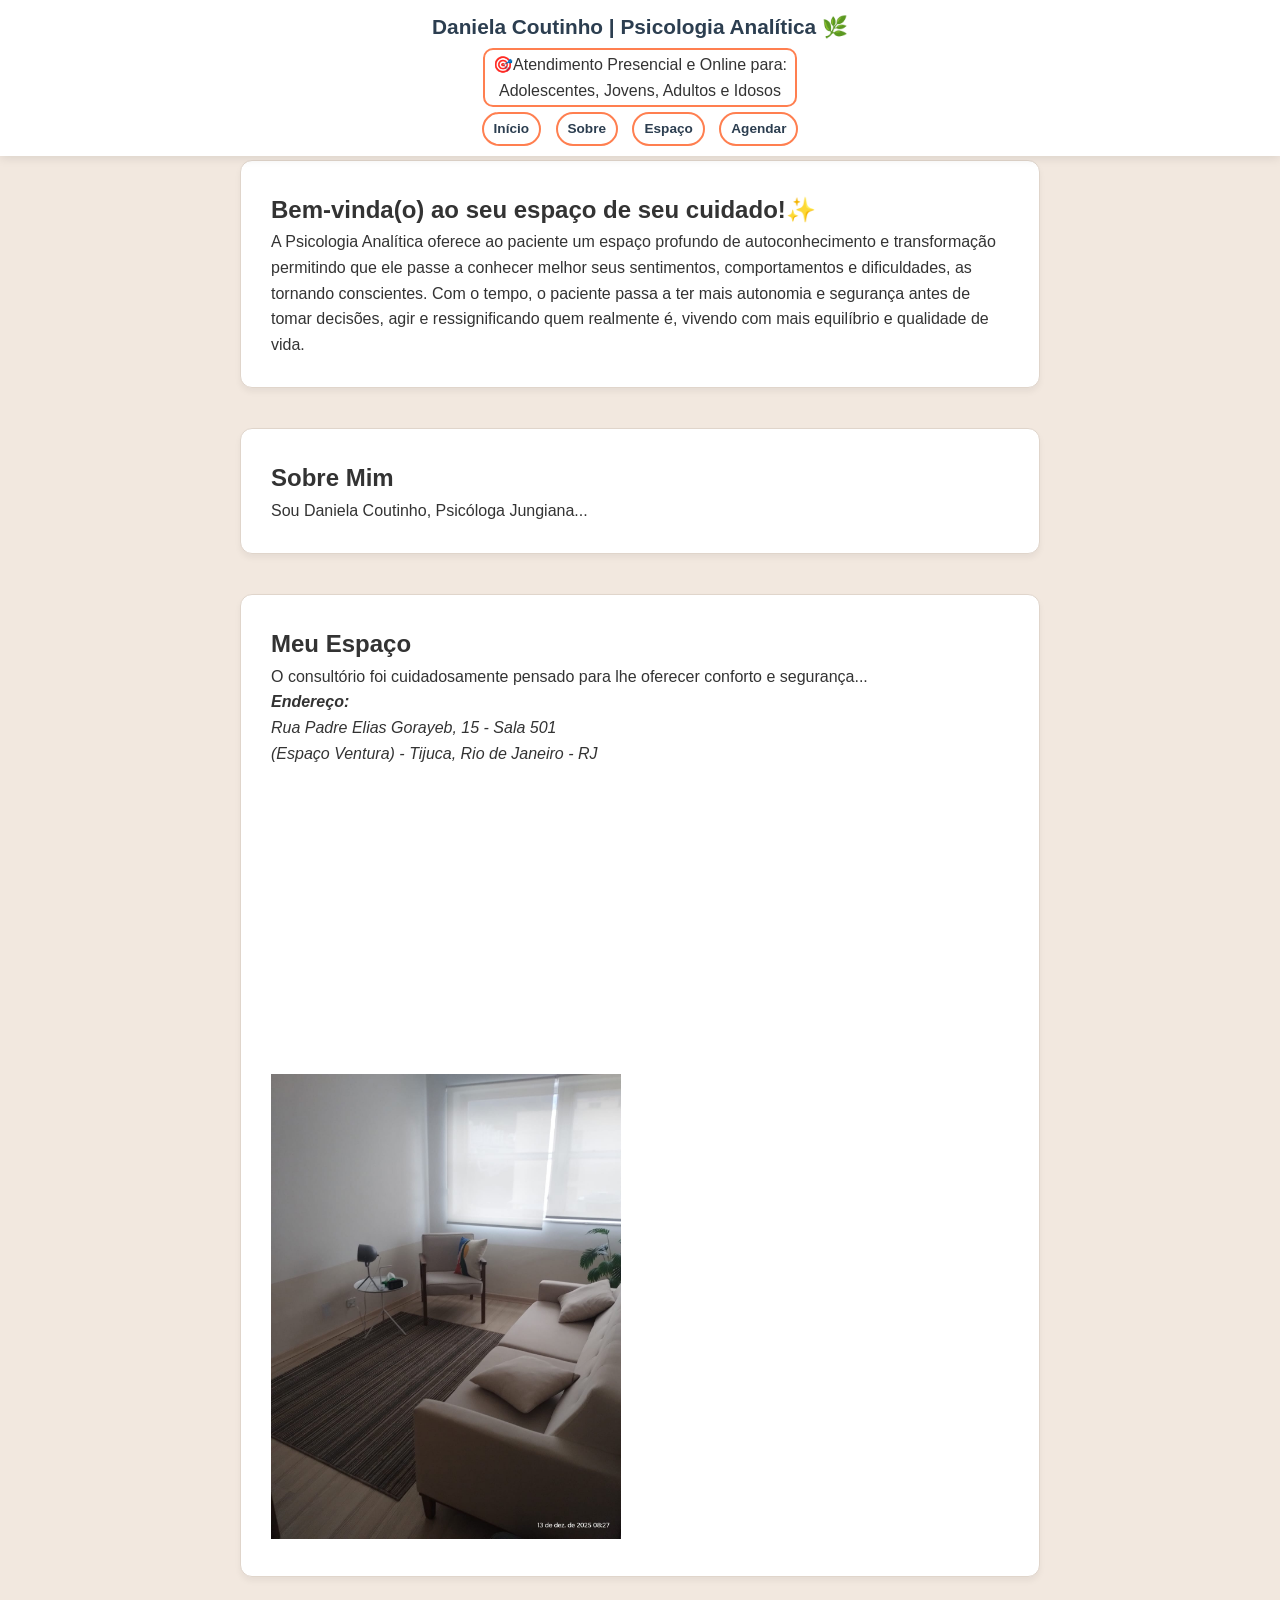
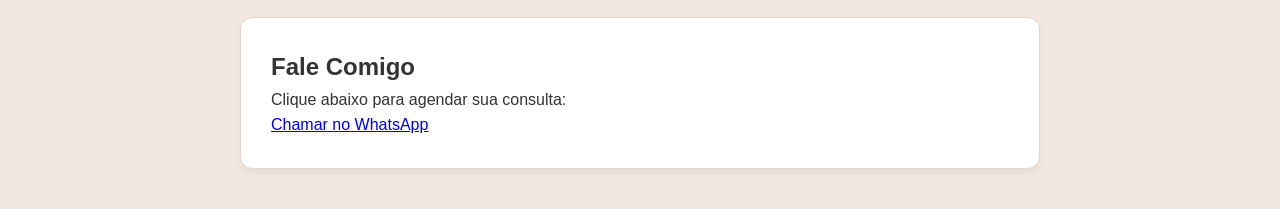
==== Dani Site/index.html @ 485dd85a "Add files via upload" ====
<!DOCTYPE html>
<html lang="pt-br">
<head>
    <meta charset="UTF-8">
    <meta name="viewport" content="width=device-width, initial-scale=1.0">
    <title>Daniela Coutinho - Psicóloga🧠</title>
    <link rel="stylesheet" href="style.css">
</head>

<body>

    <header>
        <h1>Daniela Coutinho | Psicologia Analítica 🌿</h1>
        <p><span style="border: 2px solid #ff7f50; padding: 2px 8px; border-radius: 10px; display: inline-block;">
       🎯Atendimento Presencial e Online para:<br>
         Adolescentes, Jovens, Adultos e Idosos</span></p>
        <nav>
            <a href="#inicio">Início</a>  
            <a href="#sobre">Sobre</a>  
            <a href="#consultorio">Espaço</a> 
            <a href="#contato">Agendar</a>
        </nav>
    </header>

    <main> 
        <section id="inicio">
            <h2>Bem-vinda(o) ao seu espaço de seu cuidado!✨</h2>
            <p>A Psicologia Analítica oferece ao paciente um espaço profundo de autoconhecimento e transformação
                permitindo que ele passe a conhecer melhor seus sentimentos, comportamentos e dificuldades, as tornando
                conscientes. Com o tempo, o paciente passa a ter mais autonomia e segurança antes de tomar decisões, agir
                e ressignificando quem realmente é, vivendo com mais equilíbrio e qualidade de vida. 
                
            </p>
        </section>

        <section id="sobre">
            <h2>Sobre Mim</h2>
            <p>Sou Daniela Coutinho, Psicóloga Jungiana...</p>
        </section>

        <section id="consultorio">
            <h2>Meu Espaço</h2>
            <p>O consultório foi cuidadosamente pensado para lhe oferecer conforto e segurança...</p>
            
            <address>
                <strong>Endereço:</strong><br>
                Rua Padre Elias Gorayeb, 15 - Sala 501<br>
                (Espaço Ventura) - Tijuca, Rio de Janeiro - RJ
            </address> <iframe src="https://www.google.com/maps/embed?pb=!1m18!1m12!1m3!1d3674.198358249442!2d-43.23512392379895!3d-22.92451363849929!2m3!1f0!2f0!3f0!3m2!1i1024!2i768!4f13.1!3m3!1m2!1s0x997e5df00f353b%3A0xe5f86e379412198d!2sR.%20Padre%20Elias%20Gorayeb%2C%2015%20-%20Tijuca%2C%20Rio%20de%20Janeiro%20-%20RJ%2C%2020520-140!5e0!3m2!1spt-BR!2sbr!4v1711220000000!5m2!1spt-BR!2sbr" width="100%" height="300" style="border:0;" allowfullscreen="" loading="lazy" referrerpolicy="no-referrer-when-downgrade"></iframe>
            
            <img src="consultorio 1.jpg" width="350" alt="Consultório">
        </section>

        <section id="contato">
            <h2>Fale Comigo</h2>
            <p>Clique abaixo para agendar sua consulta:</p>
            <a href="https://wa.me/5521995512802" target="_blank">Chamar no WhatsApp</a>
        </section>
    </main> 
</body>
</html>
---- Dani Site/style.css ----
* {
    margin: 0;
    padding: 0;
    box-sizing: border-box;
}

body {
    font-family: Arial, sans-serif;
    line-height: 1.6;
    color: #333333;
    background-color: #f2e8df;
    padding-top: 160px; 
}

header {
    position: fixed;
    top: 0;
    left: 0;
    width: 100%;
    z-index: 1000;
    background-color: #ffffff;
    text-align: center;
    padding: 10px 20px;
    box-shadow: 0 2px 10px rgba(0,0,0,0.1);
}

header h1 {
    color: #2c3e50;
    font-size: 1.3rem;
    margin-bottom: 5px;
}

nav {
    margin-top: 5px;
}

nav a {
    text-decoration: none;
    color: #2c3e50;
    font-weight: bold;
    margin: 0 5px;
    font-size: 0.85rem;
    display: inline-block;
    border: 2px solid #ff7f50;
    padding: 4px 10px;
    border-radius: 20px;
    transition: 0.3s;
}

nav a:hover {
    background-color: #ff7f50;
    color: #ffffff;
}

main {
    max-width: 800px;
    margin: 0 auto;
}

section {
    background-color: #ffffff;
    margin-bottom: 40px;
    padding: 30px;
    border-radius: 12px;
    box-shadow: 0 4px 6px rgba(0,0,0,0.05);
    border: 1px solid #e0d5cb;
    scroll-margin-top: 170px; 
}
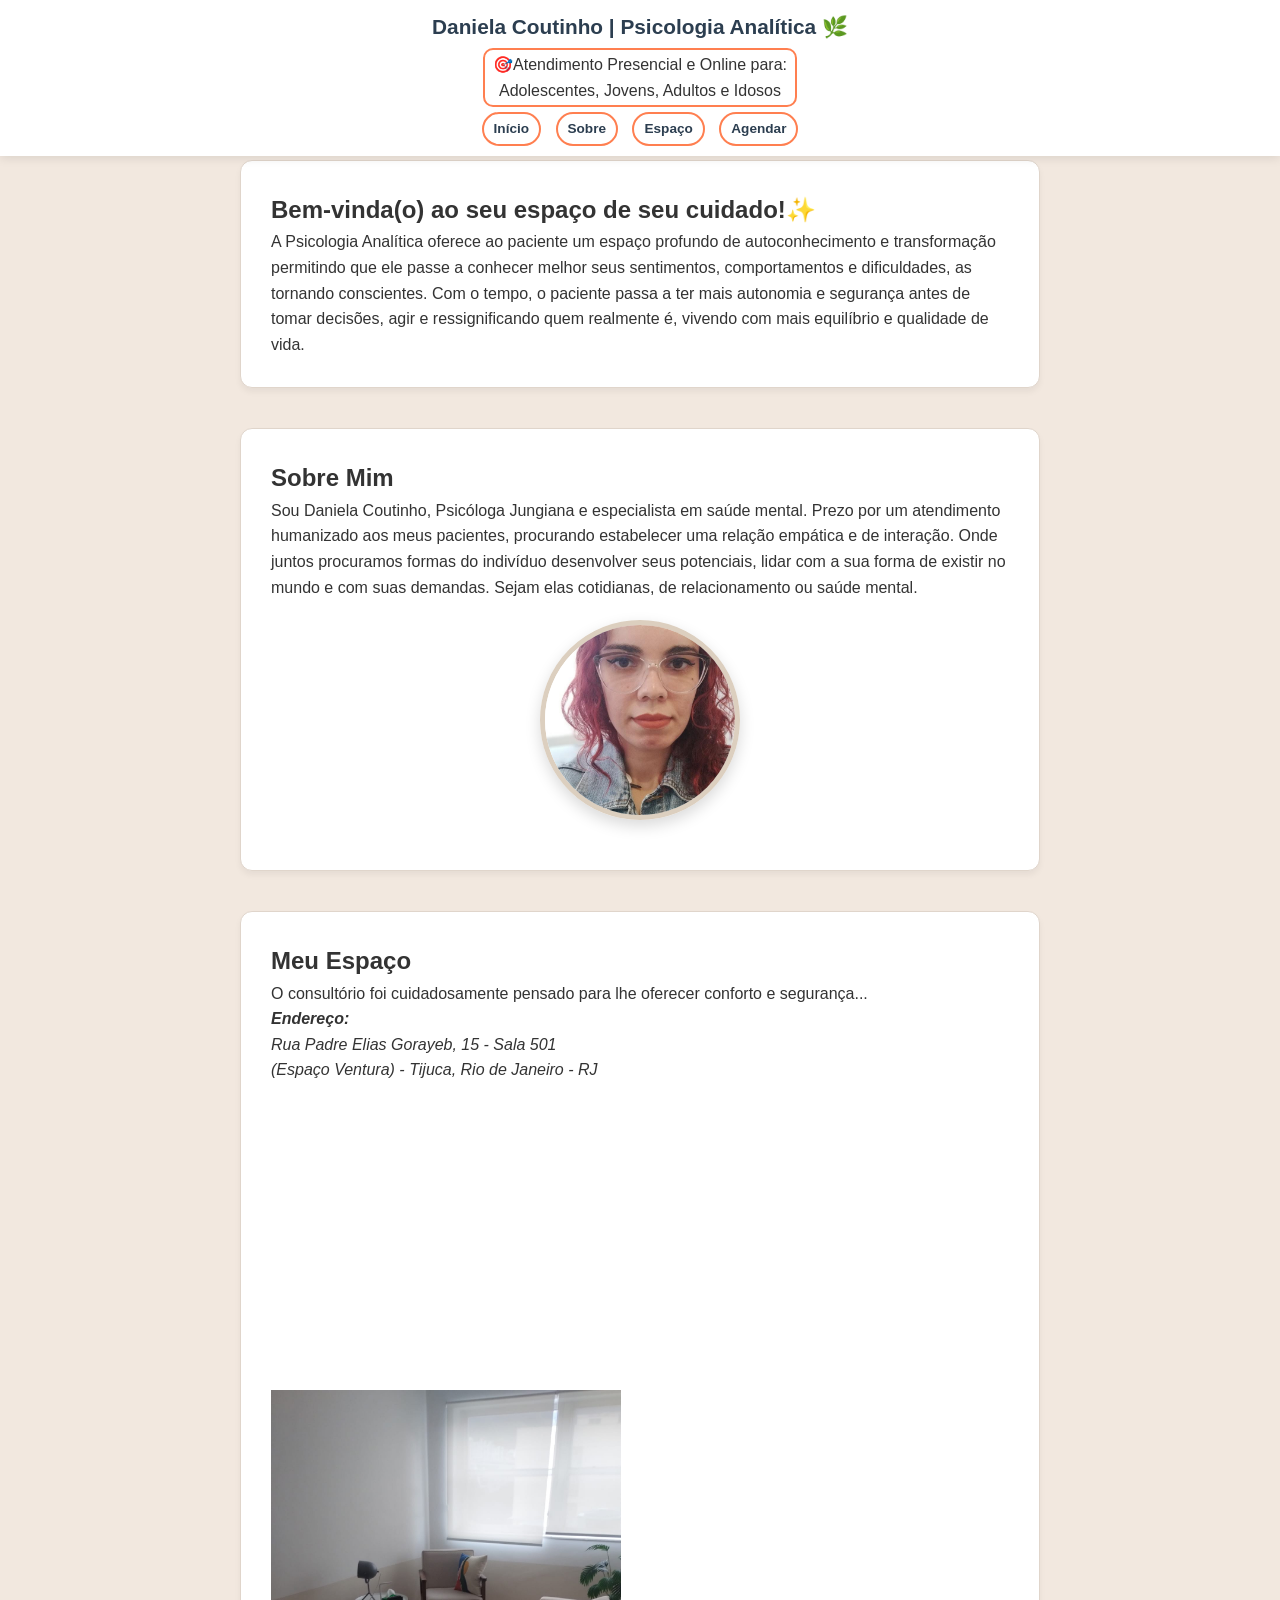
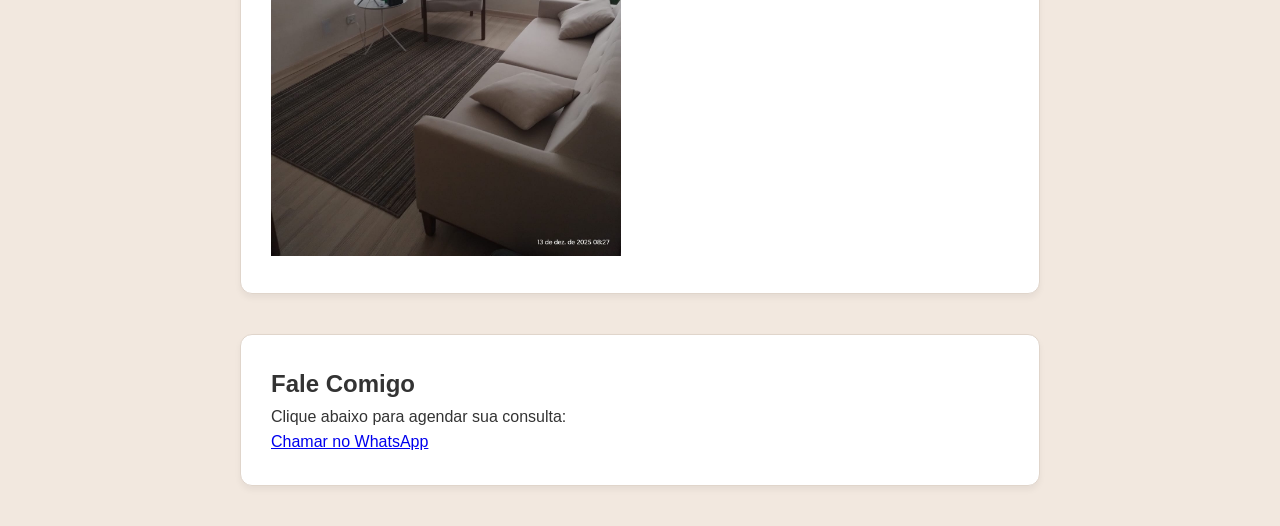
==== commit 70800e20: "Add files via upload" ====
--- a/Dani Site/index.html
+++ b/Dani Site/index.html
@@ -35,8 +35,11 @@
 
         <section id="sobre">
             <h2>Sobre Mim</h2>
-            <p>Sou Daniela Coutinho, Psicóloga Jungiana...</p>
-        </section>
+            <p>Sou Daniela Coutinho, Psicóloga Jungiana e especialista em saúde mental. Prezo por um atendimento humanizado aos meus pacientes, 
+                procurando estabelecer uma relação empática e de interação. Onde juntos procuramos formas do indivíduo desenvolver seus potenciais, 
+                lidar com a sua forma de existir no mundo e com suas demandas. Sejam elas cotidianas, de relacionamento ou saúde mental.</p>
+                <img src="danifoto.jpg" alt="Daniela Coutinho Psicóloga" class="fotoperfil">
+            </section>
 
         <section id="consultorio">
             <h2>Meu Espaço</h2>
--- a/Dani Site/style.css
+++ b/Dani Site/style.css
@@ -2,6 +2,9 @@
     margin: 0;
     padding: 0;
     box-sizing: border-box;
+}
+
+html { scroll-behavior: smooth;
 }
 
 body {
@@ -65,4 +68,15 @@
     box-shadow: 0 4px 6px rgba(0,0,0,0.05);
     border: 1px solid #e0d5cb;
     scroll-margin-top: 170px; 
-}+}
+
+.fotoperfil {
+    display: block;
+    margin: 20px auto;
+    width: 200px;
+    height: 200px;
+    border-radius: 50%;
+    object-fit: cover;
+    border: 5px solid #dccfbf;
+    box-shadow: 0 6px 15px rgba(0, 0, 0, 0.15);
+}
